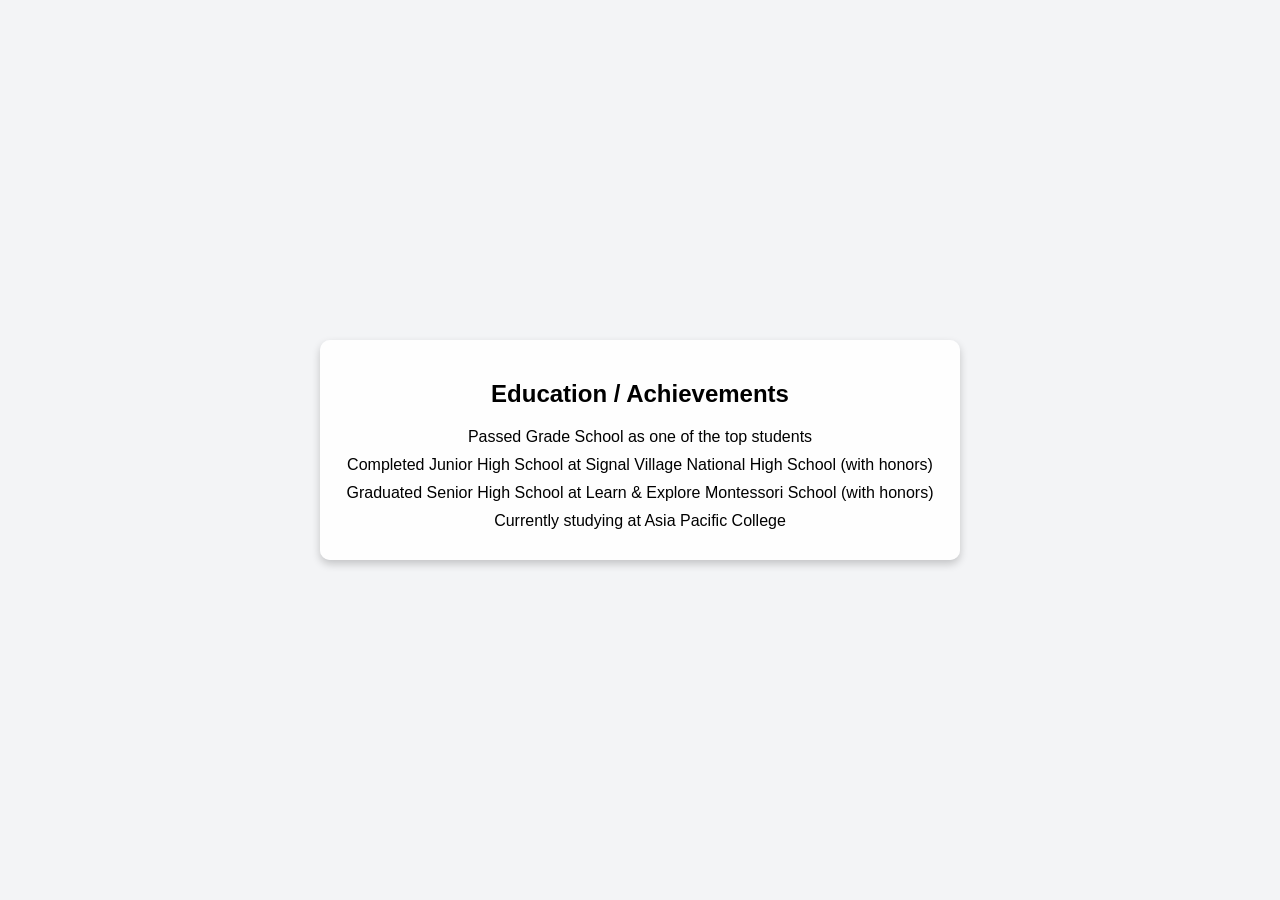
==== Home/html/education.html @ efee9474 "Update education.html" ====
<!DOCTYPE html>
<html lang="en">
<head>
    <meta charset="UTF-8">
    <meta name="viewport" content="width=device-width, initial-scale=1.0">
    <link rel="stylesheet" href="css/style.css">
    <title>Education / Achievements</title>
    <style>
        /* Set background image for the entire body */
        body {
            background-image: url('https://github.com/Marianne-101/Webprog_Personal-Website/blob/feature/2_MPL_customize_my_website/Images/stars.jpg?raw=true');
            background-size: cover; /* Cover the whole page */
            background-position: center center; /* Center the image */
            background-attachment: fixed; /* Fix the background image in place */
            font-family: Arial, sans-serif;
            display: flex;
            justify-content: center;  /* Center horizontally */
            align-items: center;     /* Center vertically */
            min-height: 100vh;       /* Take up full height of the viewport */
            margin: 0;
            background: #f3f4f6; /* Fallback color */
        }
        
        /* Styling the box containing the content */
        .education-box {
            background: rgba(255, 255, 255, 0.9); /* Semi-transparent background to make content readable */
            padding: 20px;
            border-radius: 10px;
            box-shadow: 0px 4px 8px rgba(0, 0, 0, 0.2);
            width: 50%; /* Adjust width as needed */
            max-width: 600px; /* Prevent the box from becoming too wide */
            text-align: center;
        }

        /* List styling for education items */
        .education-box ul {
            list-style: none;
            padding: 0;
            margin: 0;
        }

        /* Styling individual list items */
        .education-box li {
            margin: 10px 0;
        }
    </style>
</head>
<body>
    <div class="education-box">
        <h2>Education / Achievements</h2>
        <ul>
            <li>Passed Grade School as one of the top students</li>
            <li>Completed Junior High School at Signal Village National High School (with honors)</li>
            <li>Graduated Senior High School at Learn & Explore Montessori School (with honors)</li>
            <li>Currently studying at Asia Pacific College</li>
        </ul>
    </div>
</body>
</html>
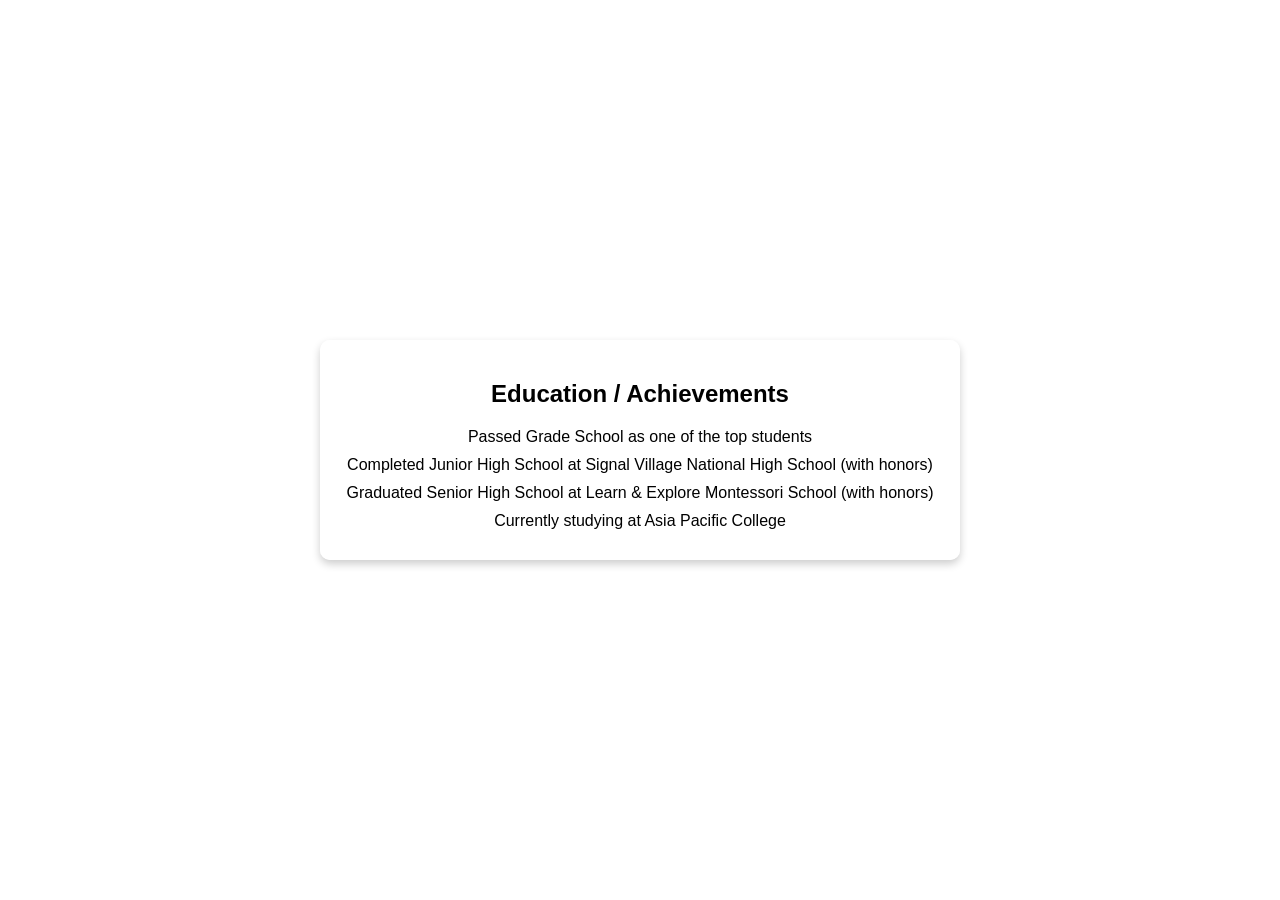
==== commit 71e6b783: "Update education.html" ====
--- a/Home/html/education.html
+++ b/Home/html/education.html
@@ -18,7 +18,6 @@
             align-items: center;     /* Center vertically */
             min-height: 100vh;       /* Take up full height of the viewport */
             margin: 0;
-            background: #f3f4f6; /* Fallback color */
         }
         
         /* Styling the box containing the content */
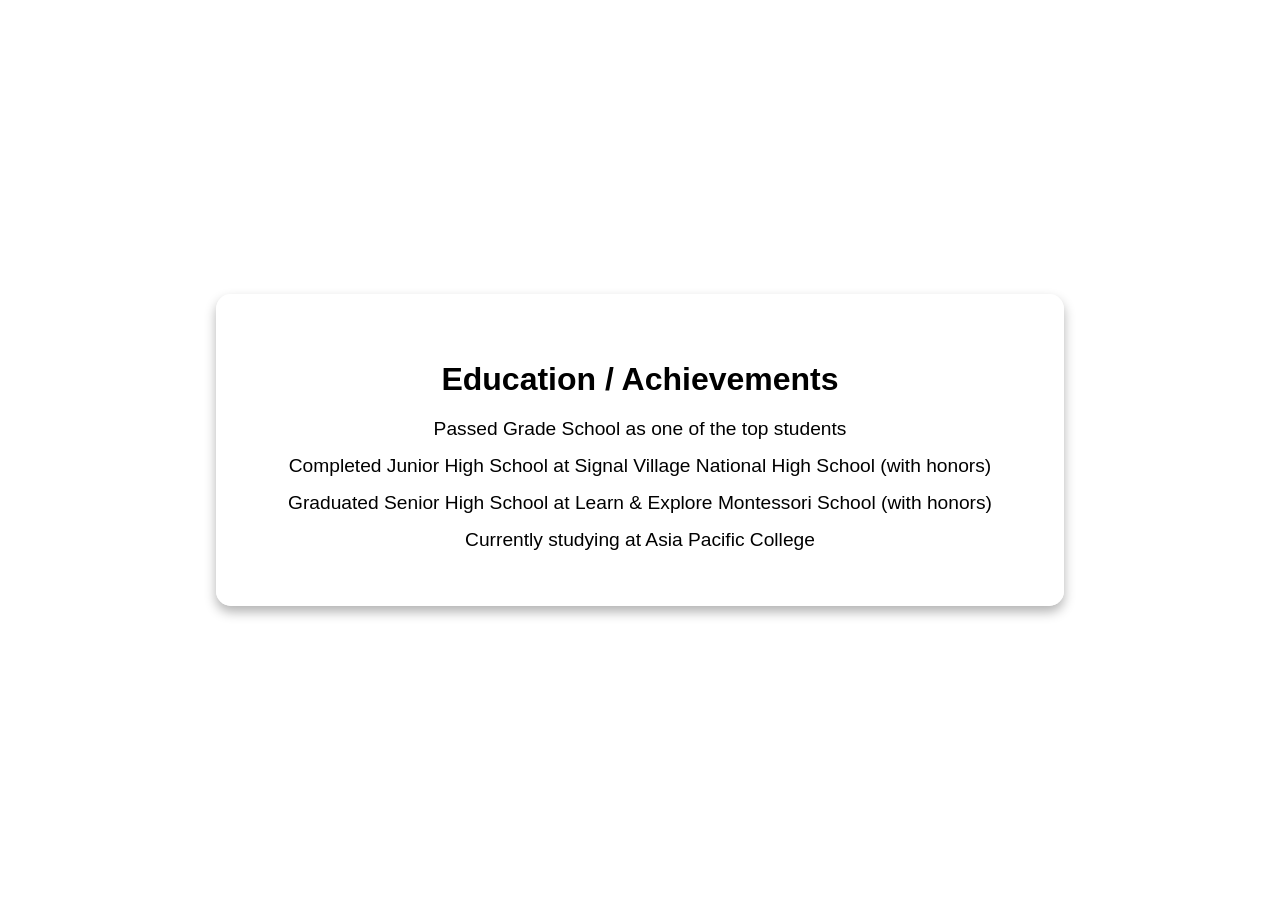
==== commit 1a2fd14c: "Update education.html" ====
--- a/Home/html/education.html
+++ b/Home/html/education.html
@@ -23,11 +23,11 @@
         /* Styling the box containing the content */
         .education-box {
             background: rgba(255, 255, 255, 0.9); /* Semi-transparent background to make content readable */
-            padding: 20px;
-            border-radius: 10px;
-            box-shadow: 0px 4px 8px rgba(0, 0, 0, 0.2);
-            width: 50%; /* Adjust width as needed */
-            max-width: 600px; /* Prevent the box from becoming too wide */
+            padding: 40px; /* Increased padding for more space inside the box */
+            border-radius: 15px; /* Larger border-radius for a rounder look */
+            box-shadow: 0px 6px 12px rgba(0, 0, 0, 0.3); /* Slightly more prominent shadow */
+            width: 60%; /* Increased width */
+            max-width: 800px; /* Adjusted max-width to allow for a bigger box */
             text-align: center;
         }
 
@@ -40,7 +40,14 @@
 
         /* Styling individual list items */
         .education-box li {
-            margin: 10px 0;
+            margin: 15px 0; /* Increased margin for list items */
+            font-size: 1.2em; /* Larger font size for better readability */
+        }
+
+        /* Optional: Style the header for a more prominent look */
+        .education-box h2 {
+            font-size: 2em; /* Larger heading */
+            margin-bottom: 20px; /* Space below the heading */
         }
     </style>
 </head>
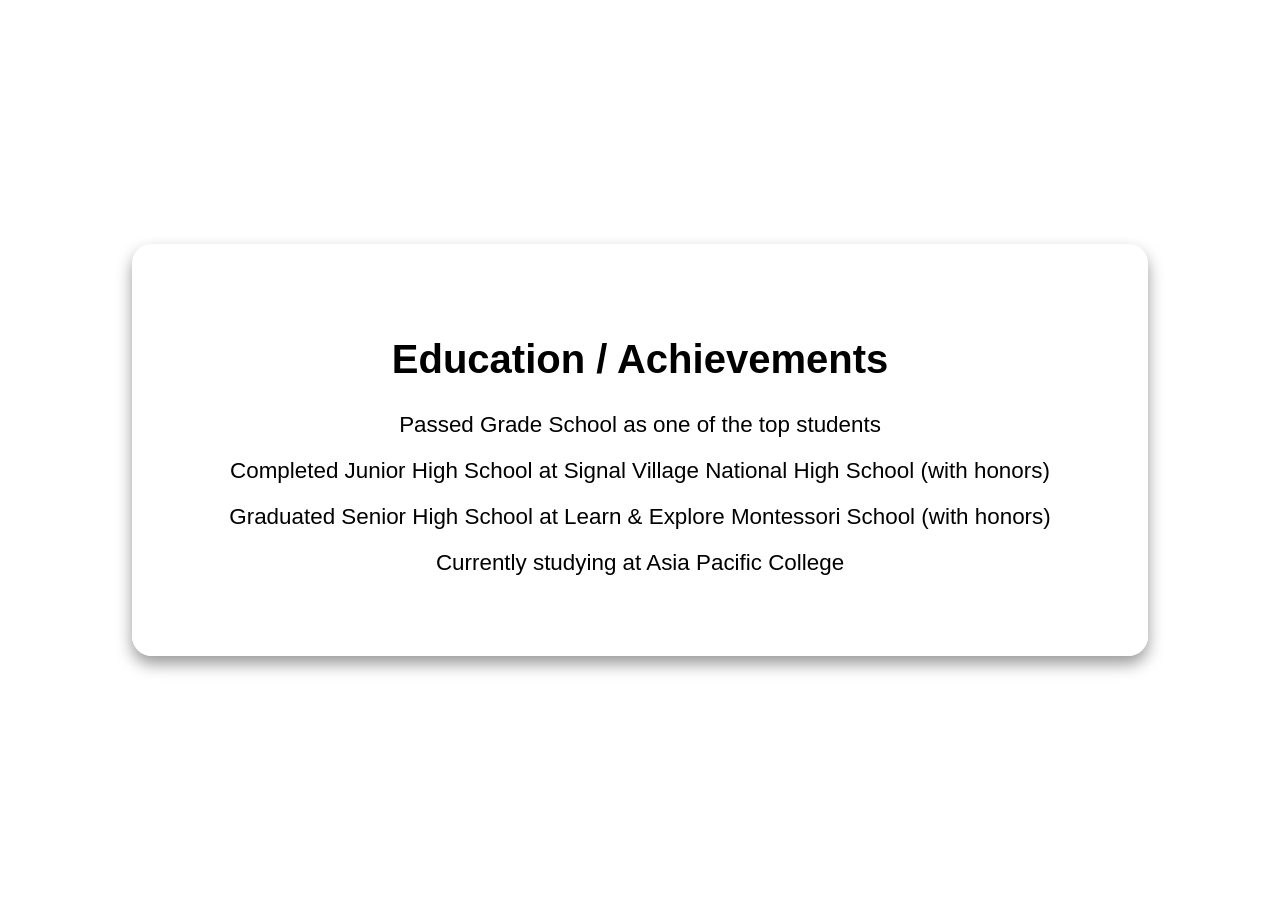
==== commit e9a63127: "Update education.html" ====
--- a/Home/html/education.html
+++ b/Home/html/education.html
@@ -23,11 +23,11 @@
         /* Styling the box containing the content */
         .education-box {
             background: rgba(255, 255, 255, 0.9); /* Semi-transparent background to make content readable */
-            padding: 40px; /* Increased padding for more space inside the box */
-            border-radius: 15px; /* Larger border-radius for a rounder look */
-            box-shadow: 0px 6px 12px rgba(0, 0, 0, 0.3); /* Slightly more prominent shadow */
-            width: 60%; /* Increased width */
-            max-width: 800px; /* Adjusted max-width to allow for a bigger box */
+            padding: 60px; /* Increased padding for more space inside the box */
+            border-radius: 20px; /* Larger border-radius for a rounder look */
+            box-shadow: 0px 8px 16px rgba(0, 0, 0, 0.4); /* More prominent shadow */
+            width: 70%; /* Increased width to make the box larger */
+            max-width: 900px; /* Adjusted max-width for a larger box */
             text-align: center;
         }
 
@@ -40,14 +40,14 @@
 
         /* Styling individual list items */
         .education-box li {
-            margin: 15px 0; /* Increased margin for list items */
-            font-size: 1.2em; /* Larger font size for better readability */
+            margin: 20px 0; /* Increased margin for list items */
+            font-size: 1.4em; /* Larger font size for better readability */
         }
 
         /* Optional: Style the header for a more prominent look */
         .education-box h2 {
-            font-size: 2em; /* Larger heading */
-            margin-bottom: 20px; /* Space below the heading */
+            font-size: 2.5em; /* Larger heading */
+            margin-bottom: 30px; /* Space below the heading */
         }
     </style>
 </head>
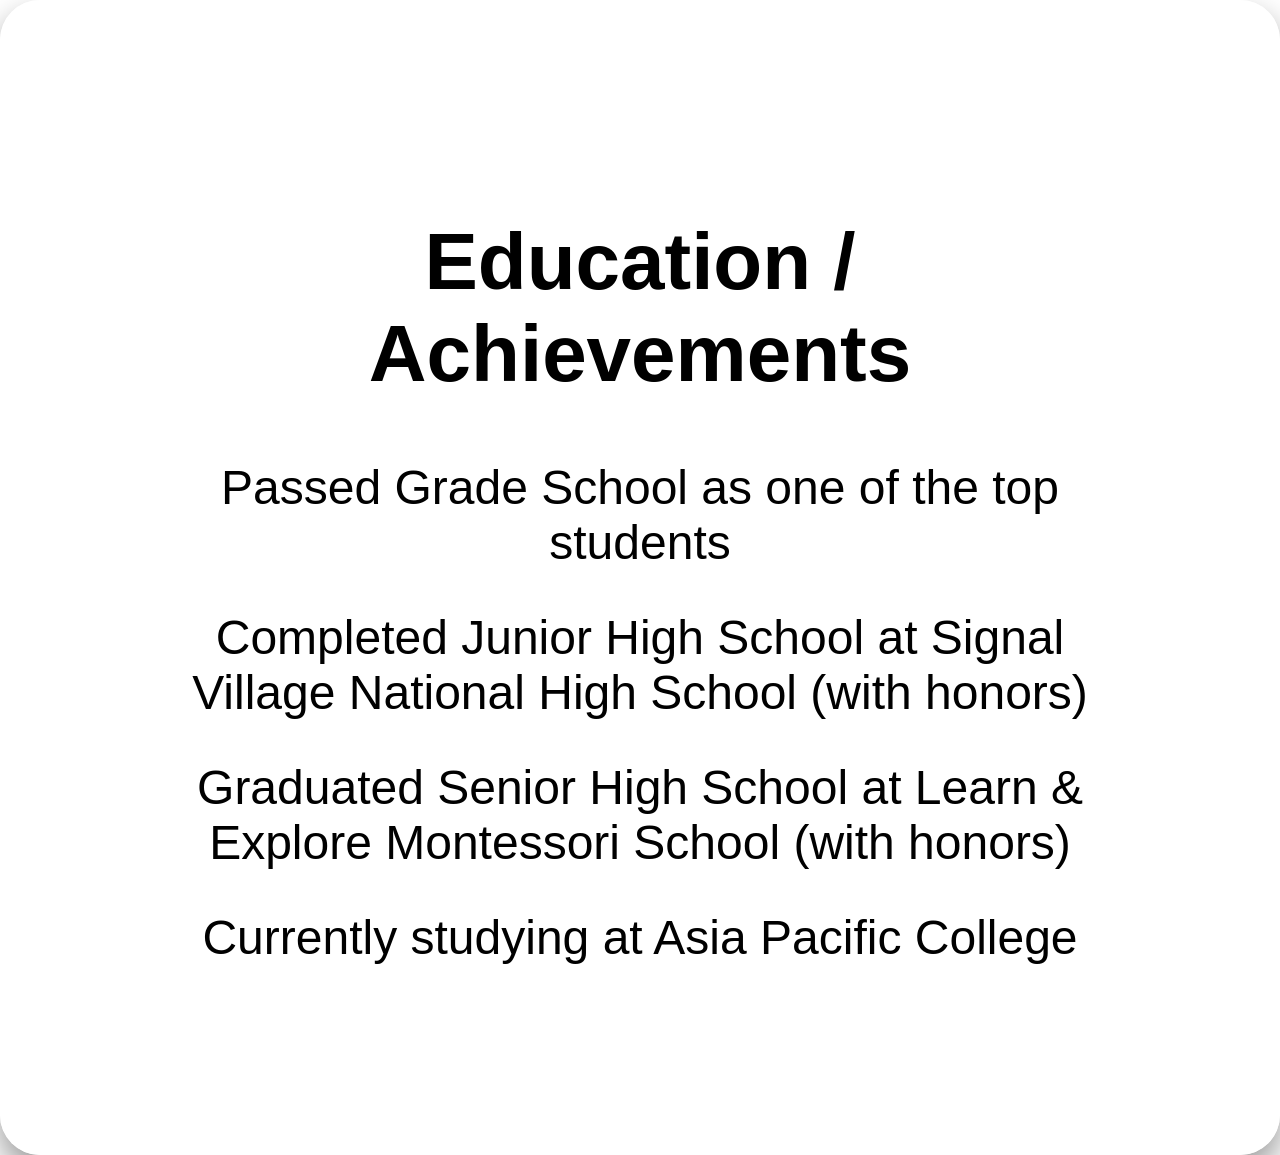
==== commit b852897c: "Update education.html" ====
--- a/Home/html/education.html
+++ b/Home/html/education.html
@@ -23,11 +23,11 @@
         /* Styling the box containing the content */
         .education-box {
             background: rgba(255, 255, 255, 0.9); /* Semi-transparent background to make content readable */
-            padding: 60px; /* Increased padding for more space inside the box */
-            border-radius: 20px; /* Larger border-radius for a rounder look */
-            box-shadow: 0px 8px 16px rgba(0, 0, 0, 0.4); /* More prominent shadow */
-            width: 70%; /* Increased width to make the box larger */
-            max-width: 900px; /* Adjusted max-width for a larger box */
+            padding: 150px; /* Increased padding for much more space inside the box */
+            border-radius: 40px; /* Larger border-radius for a rounder look */
+            box-shadow: 0px 16px 32px rgba(0, 0, 0, 0.4); /* More prominent shadow */
+            width: 80%; /* Increased width to make the box larger */
+            max-width: 1600px; /* Adjusted max-width for a larger box */
             text-align: center;
         }
 
@@ -40,14 +40,14 @@
 
         /* Styling individual list items */
         .education-box li {
-            margin: 20px 0; /* Increased margin for list items */
-            font-size: 1.4em; /* Larger font size for better readability */
+            margin: 40px 0; /* Increased margin for list items */
+            font-size: 3em; /* Larger font size for better readability */
         }
 
         /* Optional: Style the header for a more prominent look */
         .education-box h2 {
-            font-size: 2.5em; /* Larger heading */
-            margin-bottom: 30px; /* Space below the heading */
+            font-size: 5em; /* Larger heading */
+            margin-bottom: 60px; /* Space below the heading */
         }
     </style>
 </head>
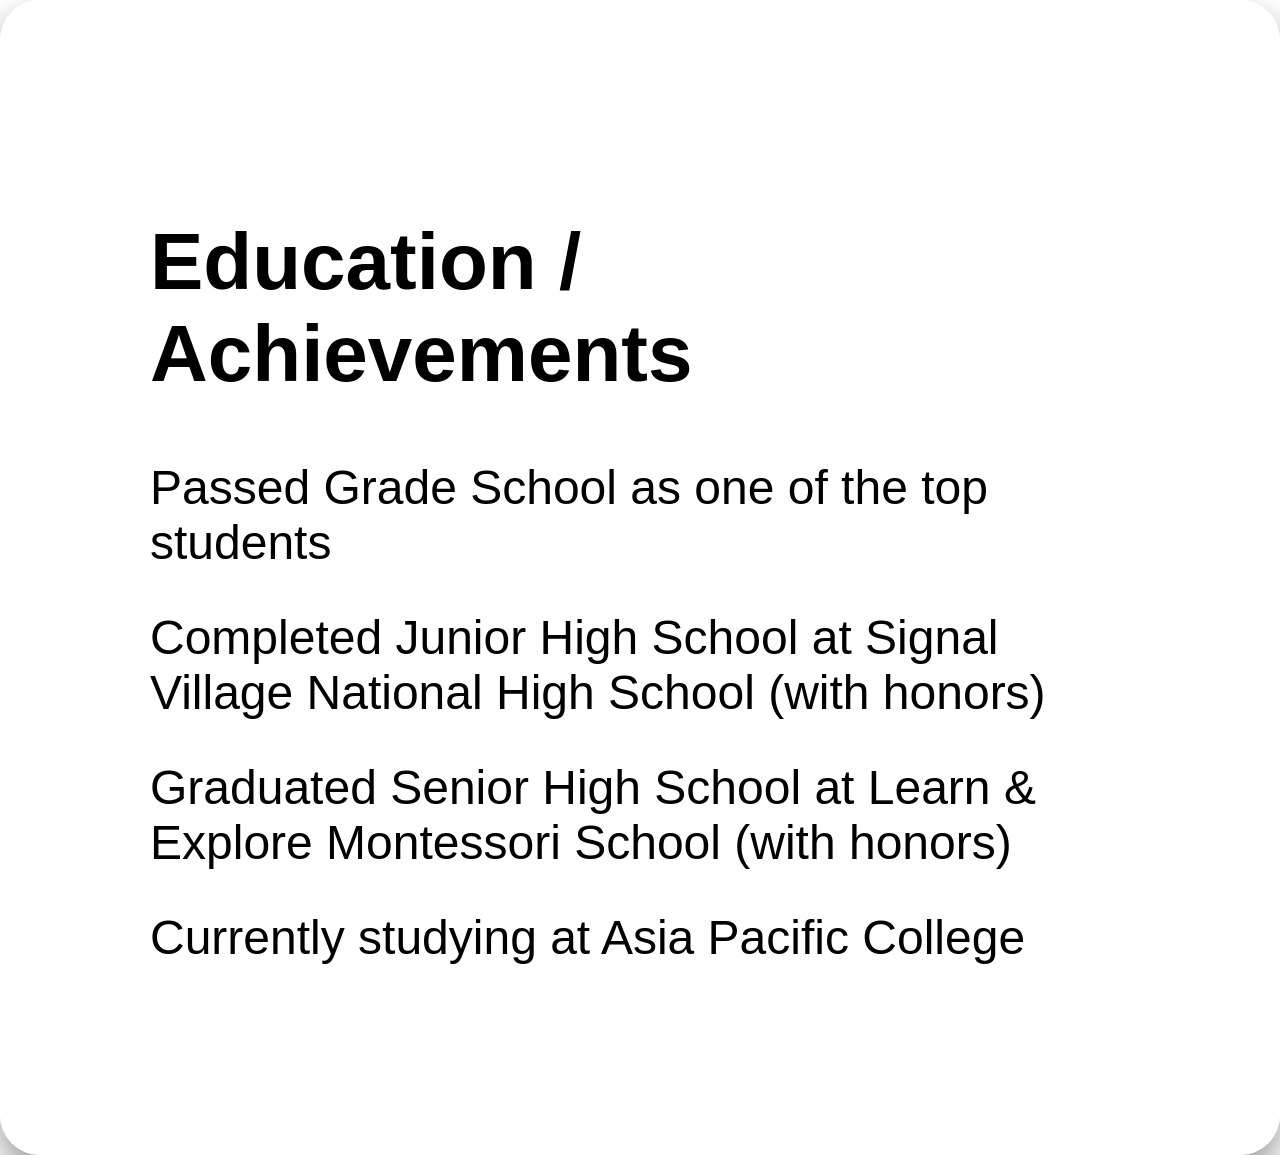
==== commit 98a93e59: "Update education.html" ====
--- a/Home/html/education.html
+++ b/Home/html/education.html
@@ -6,48 +6,43 @@
     <link rel="stylesheet" href="css/style.css">
     <title>Education / Achievements</title>
     <style>
-        /* Set background image for the entire body */
         body {
             background-image: url('https://github.com/Marianne-101/Webprog_Personal-Website/blob/feature/2_MPL_customize_my_website/Images/stars.jpg?raw=true');
-            background-size: cover; /* Cover the whole page */
-            background-position: center center; /* Center the image */
-            background-attachment: fixed; /* Fix the background image in place */
+            background-size: cover;
+            background-position: center center; 
+            background-attachment: fixed; 
             font-family: Arial, sans-serif;
             display: flex;
-            justify-content: center;  /* Center horizontally */
-            align-items: center;     /* Center vertically */
-            min-height: 100vh;       /* Take up full height of the viewport */
+            justify-content: center;  
+            align-items: center;     
+            min-height: 100vh;       
             margin: 0;
         }
         
-        /* Styling the box containing the content */
         .education-box {
-            background: rgba(255, 255, 255, 0.9); /* Semi-transparent background to make content readable */
-            padding: 150px; /* Increased padding for much more space inside the box */
-            border-radius: 40px; /* Larger border-radius for a rounder look */
-            box-shadow: 0px 16px 32px rgba(0, 0, 0, 0.4); /* More prominent shadow */
-            width: 80%; /* Increased width to make the box larger */
-            max-width: 1600px; /* Adjusted max-width for a larger box */
+            background: rgba(255, 255, 255, 0.9); 
+            padding: 150px; 
+            border-radius: 40px; 
+            box-shadow: 0px 16px 32px rgba(0, 0, 0, 0.4); 
+            width: 80%; 
+            max-width: 1600px; /
             text-align: center;
         }
 
-        /* List styling for education items */
         .education-box ul {
             list-style: none;
             padding: 0;
             margin: 0;
         }
 
-        /* Styling individual list items */
         .education-box li {
-            margin: 40px 0; /* Increased margin for list items */
-            font-size: 3em; /* Larger font size for better readability */
+            margin: 40px 0; 
+            font-size: 3em; 
         }
 
-        /* Optional: Style the header for a more prominent look */
         .education-box h2 {
-            font-size: 5em; /* Larger heading */
-            margin-bottom: 60px; /* Space below the heading */
+            font-size: 5em; 
+            margin-bottom: 60px;
         }
     </style>
 </head>
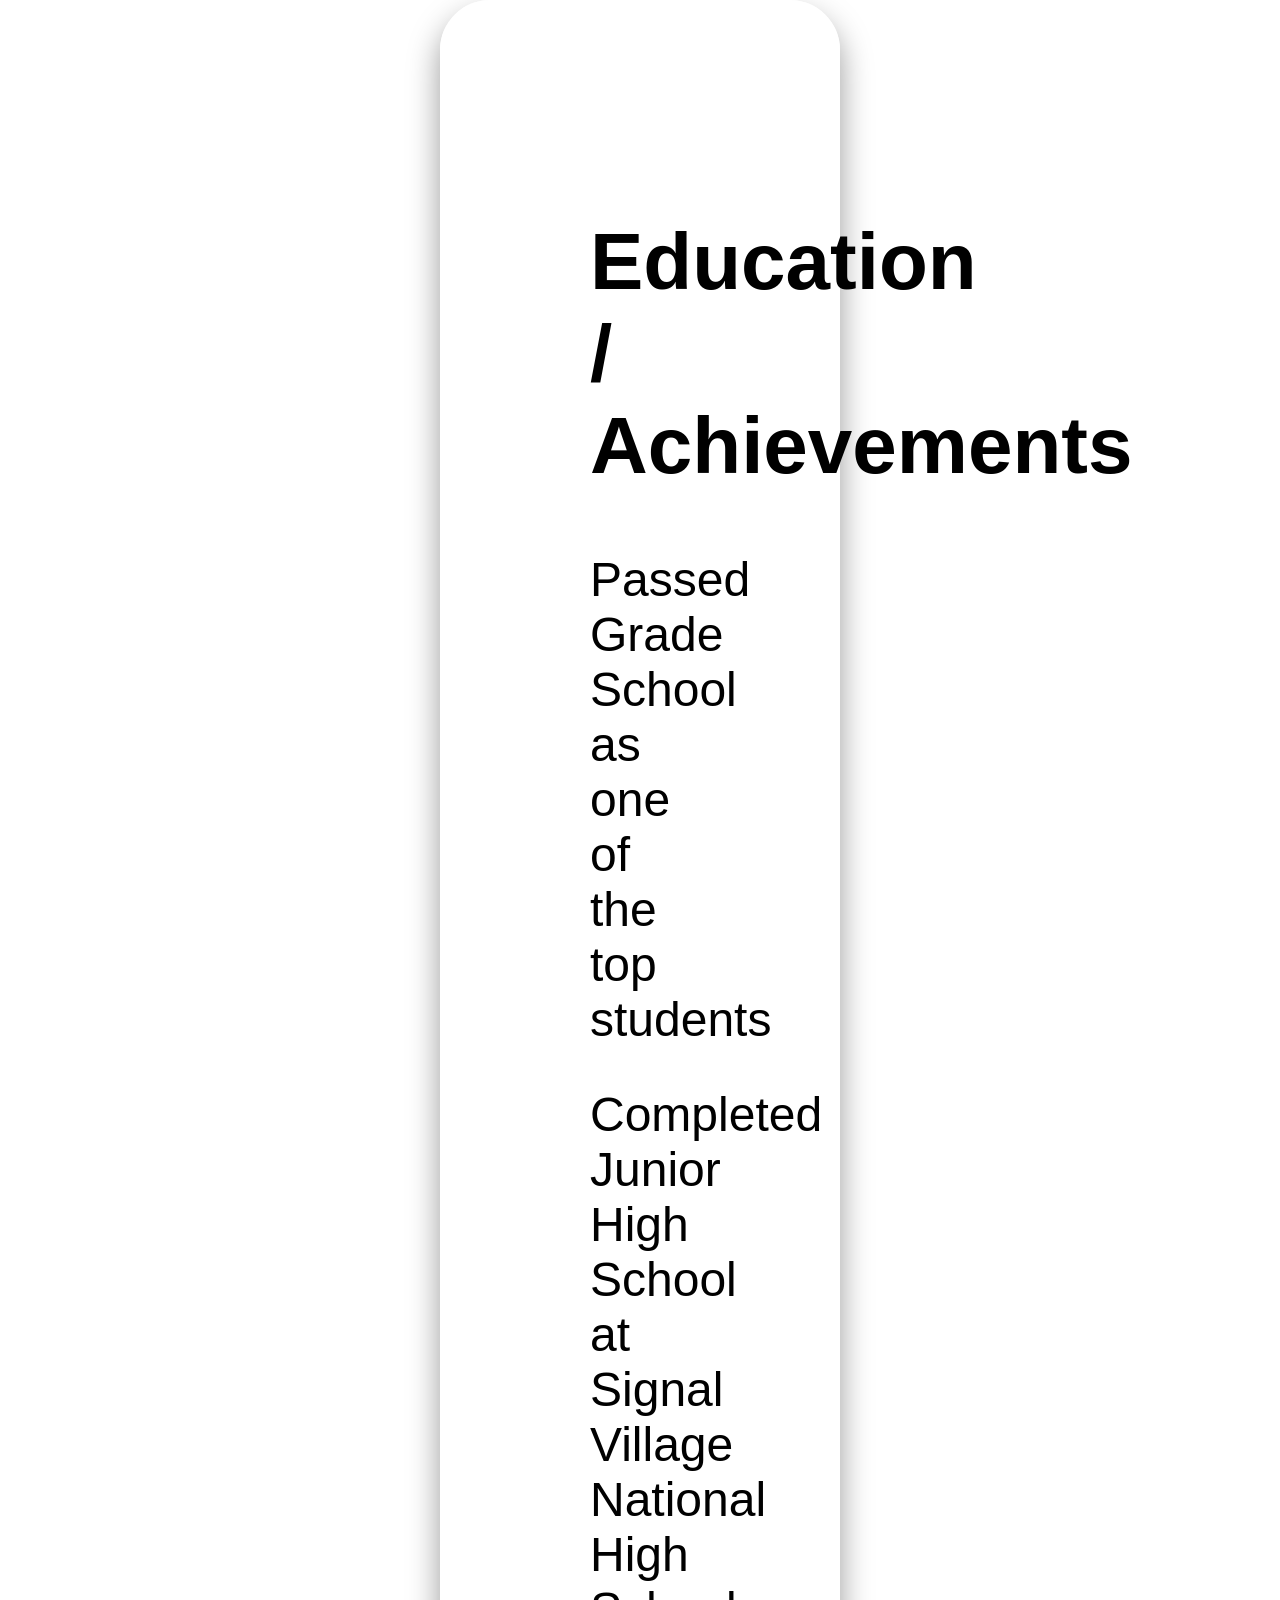
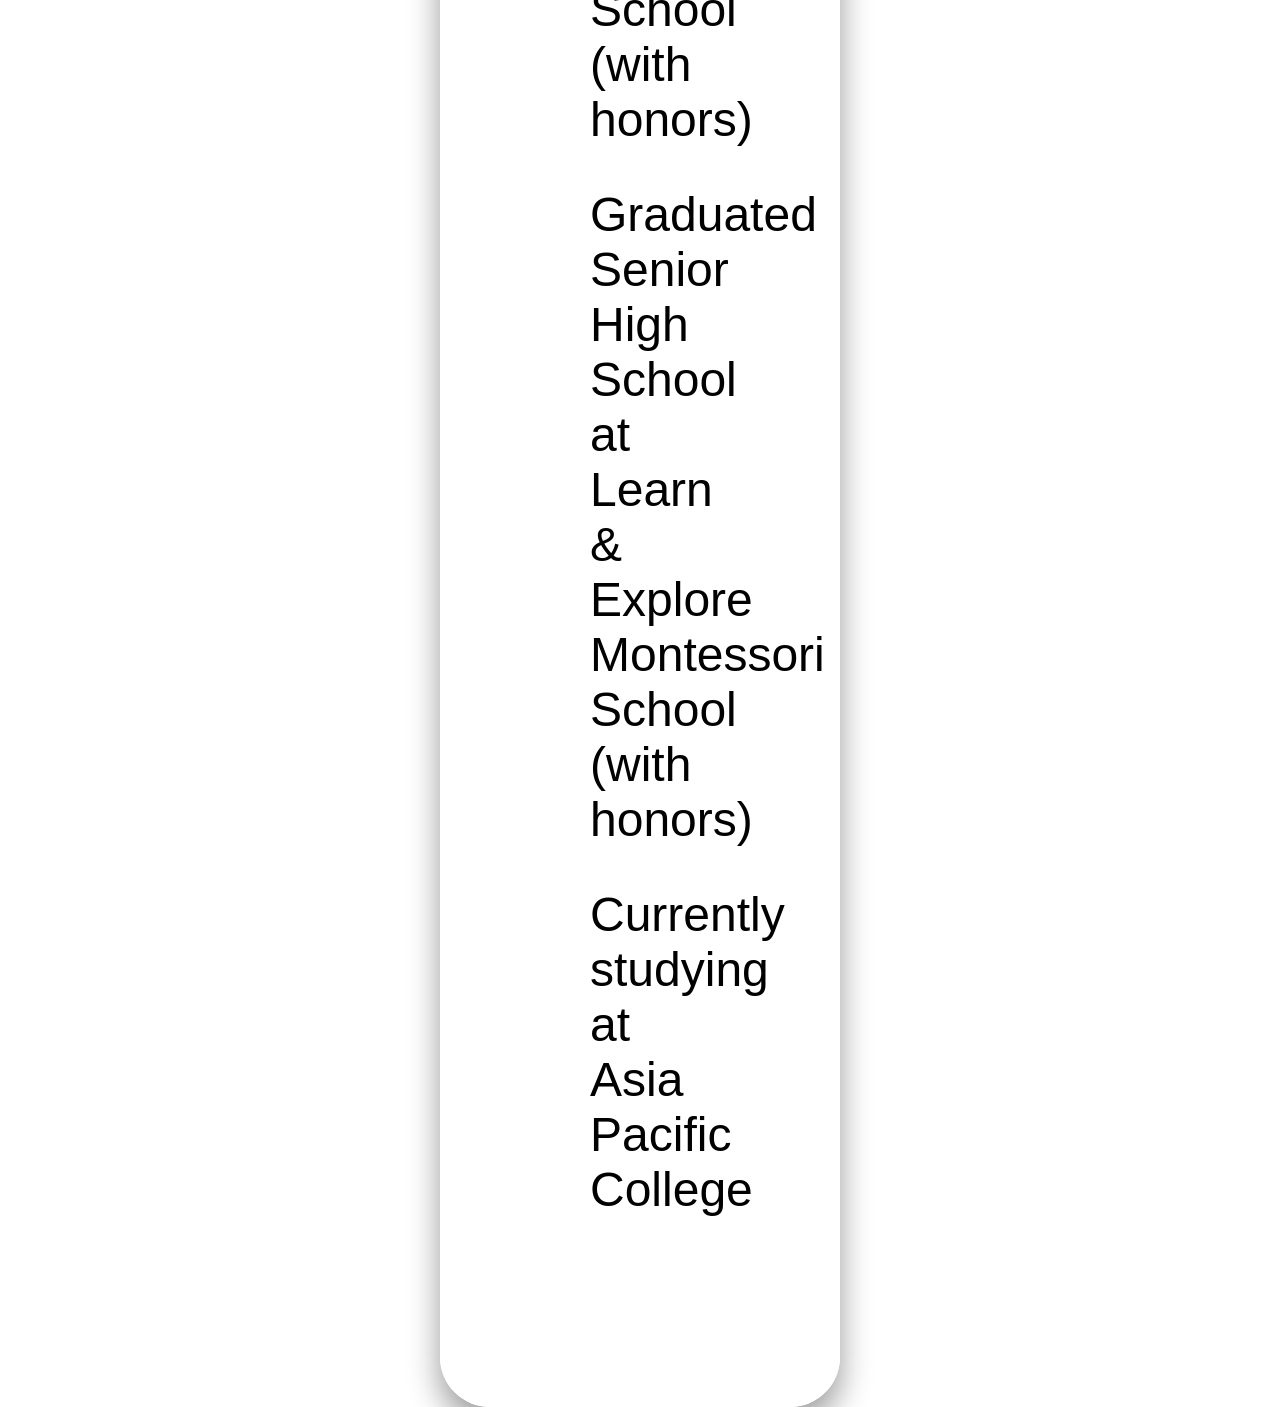
==== commit a1f5a9e3: "update" ====
--- a/Home/html/education.html
+++ b/Home/html/education.html
@@ -22,10 +22,10 @@
         .education-box {
             background: rgba(255, 255, 255, 0.9); 
             padding: 150px; 
-            border-radius: 40px; 
+            border-radius: 50px; 
             box-shadow: 0px 16px 32px rgba(0, 0, 0, 0.4); 
-            width: 80%; 
-            max-width: 1600px; /
+            width: 45%; 
+            max-width: 100px; /
             text-align: center;
         }
 
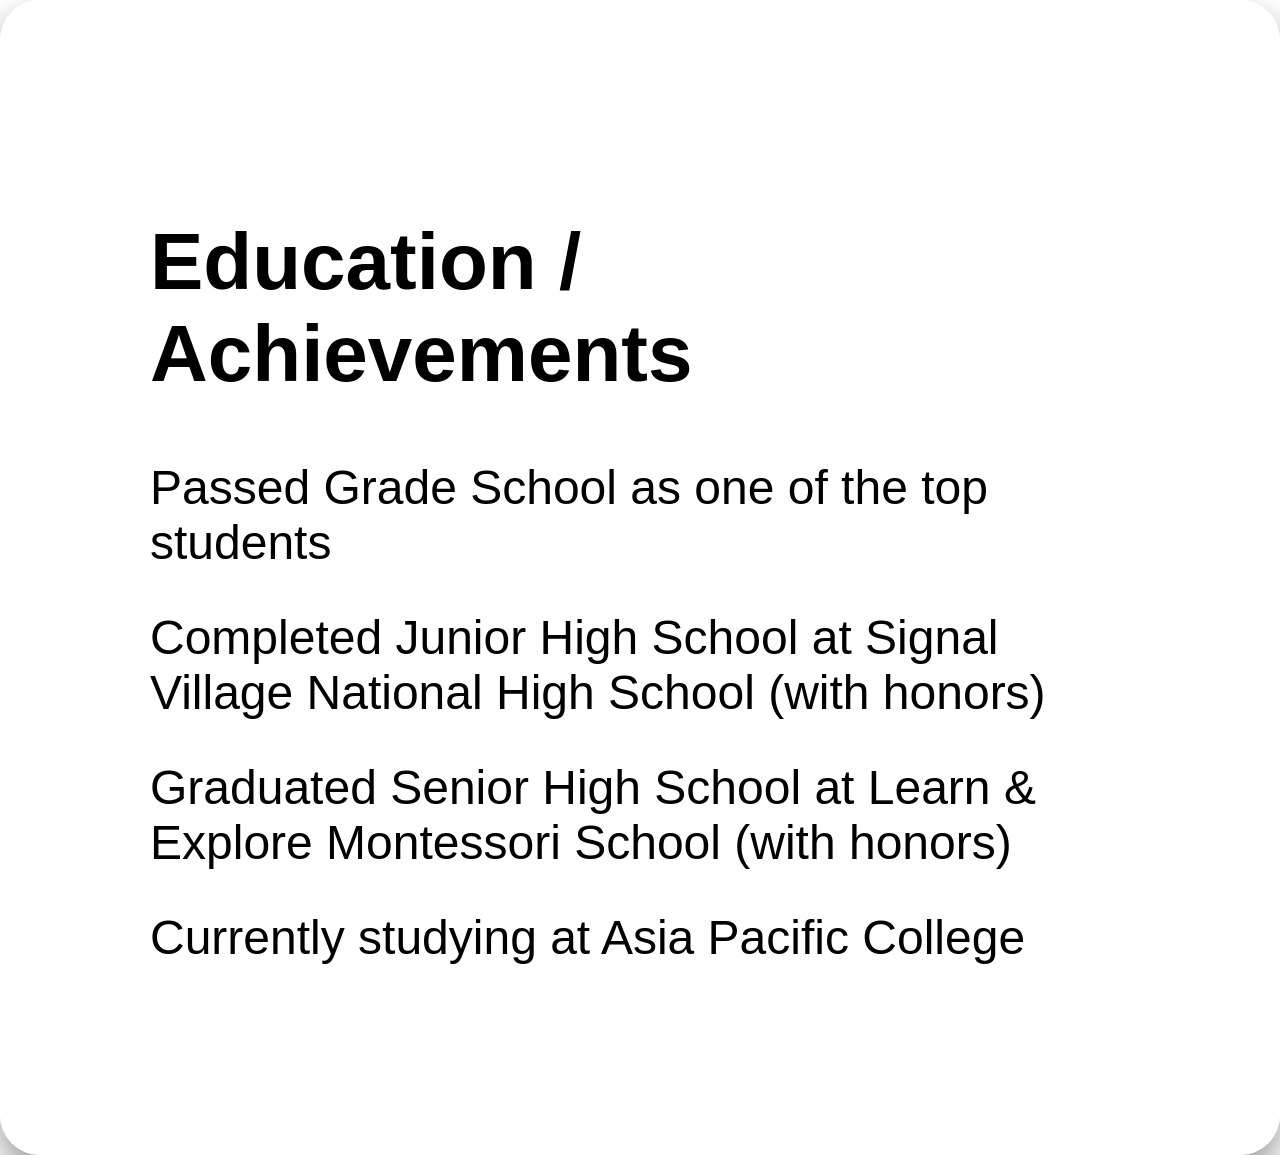
==== commit c418d9c8: "Update education.html" ====
--- a/Home/html/education.html
+++ b/Home/html/education.html
@@ -5,7 +5,7 @@
     <meta name="viewport" content="width=device-width, initial-scale=1.0">
     <link rel="stylesheet" href="css/style.css">
     <title>Education / Achievements</title>
-    <style>
+        <style>
         body {
             background-image: url('https://github.com/Marianne-101/Webprog_Personal-Website/blob/feature/2_MPL_customize_my_website/Images/stars.jpg?raw=true');
             background-size: cover;
@@ -22,10 +22,10 @@
         .education-box {
             background: rgba(255, 255, 255, 0.9); 
             padding: 150px; 
-            border-radius: 50px; 
+            border-radius: 40px; 
             box-shadow: 0px 16px 32px rgba(0, 0, 0, 0.4); 
-            width: 45%; 
-            max-width: 100px; /
+            width: 80%; 
+            max-width: 1600px; /
             text-align: center;
         }
 
